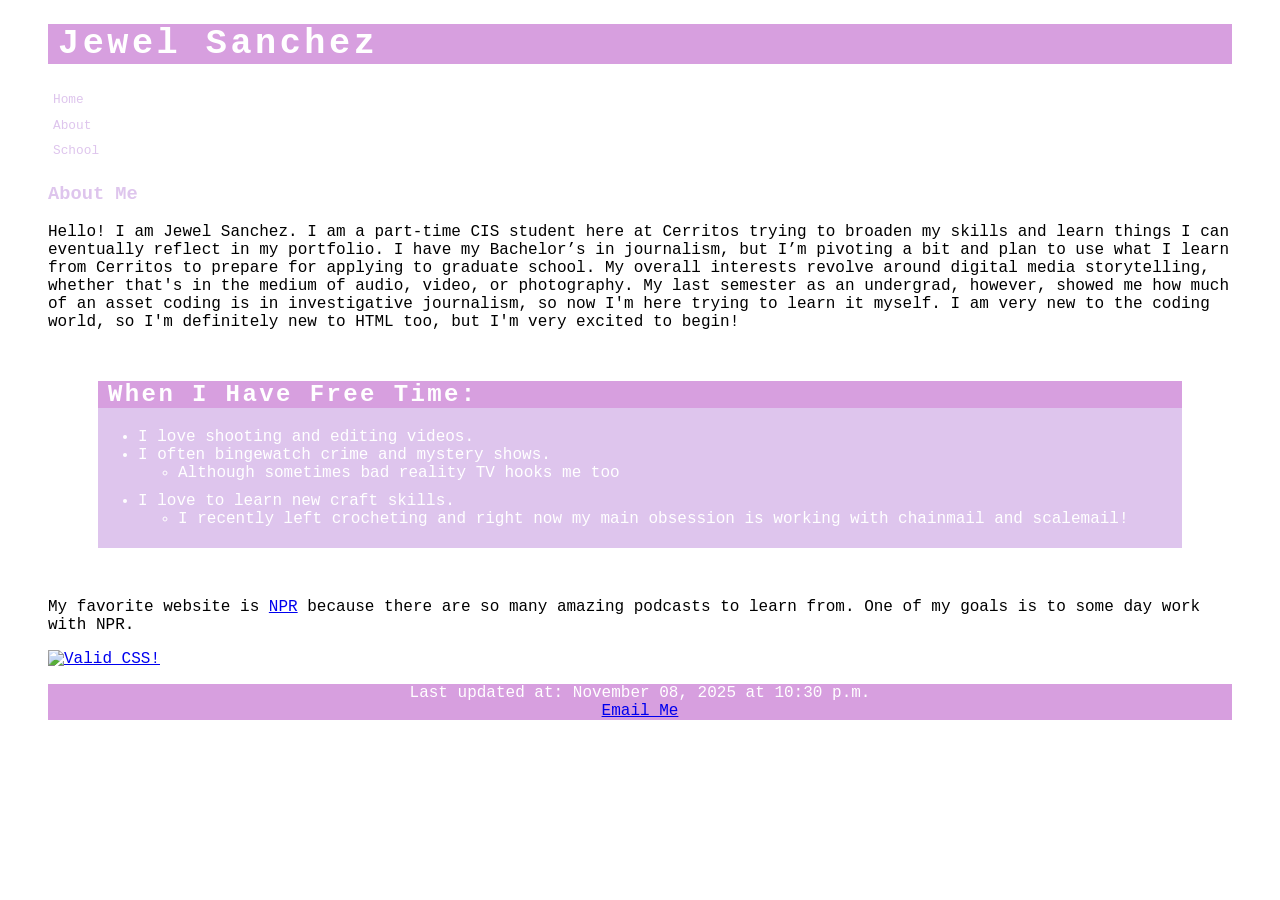
==== index.html @ fcfada48 "Add files via upload Project 1-3" ====
<!DOCTYPE html>
<html lang="en">
<head>
    <title>Uncut Jewel</title>
    <meta charset="utf-8">
    <meta name="keywords" content="Jewel, Los Angeles, LA, writer, portfolio">
    <link href="project1.css" rel="stylesheet">

</head>

<body>
    <header>
    <h1>Jewel Sanchez</h1>
        <nav> 
            <ul>
                <li><a href="index.html">Home</a></li>
                <li><a href="about.html">About</a></li>
                <li><a href="index.html">School</a></li>
            </ul> 
        </nav>
    </header>
    <article>
        <h3>About Me</h3>
        <p> Hello! I am Jewel Sanchez. I am a part-time CIS student here at Cerritos trying to broaden my skills 
            and learn things I can eventually reflect in my portfolio. I have my Bachelor’s in journalism, 
            but I’m pivoting a bit and plan to use what I learn from Cerritos to prepare for applying to graduate 
            school. My overall interests revolve around digital media storytelling, whether that's in the medium 
            of audio, video, or photography. My last semester as an undergrad, however, showed me how much of an 
            asset coding is in investigative journalism, so now I'm here trying to learn it myself. I am very new 
            to the coding world, so I'm definitely new to HTML too, but I'm very excited to begin!
        </p>
        <div class="container-with-background">
            <h2>When I Have Free Time:</h2> 
            <ul class="purple-list">
                <li>I love shooting and editing videos. </li>
                <li>I often bingewatch crime and mystery shows.
                    <ul class="purple-list">
                        <li>Although sometimes bad reality TV hooks me too</li>
                    </ul>
                </li>
                <li>I love to learn new craft skills. 
                    <ul class="purple-list"> 
                        <li>I recently left crocheting and right now my main obsession is working with 
                            chainmail and scalemail!</li>
                    </ul>
                </li>
            </ul></div>
        <p>My favorite website is <a href="https://www.npr.org/podcasts-and-shows/" target="window">NPR</a> because 
            there are so many amazing podcasts to learn from. One of my goals is to some day work with NPR.
        </p>
        <p>
            <a href="https://jigsaw.w3.org/css-validator/check/referer">
                <img style="border:0;width:88px;height:31px"
                    src="https://jigsaw.w3.org/css-validator/images/vcss-blue"
                    alt="Valid CSS!">
            </a>
        </p>
    </article>
    <footer>Last updated at: <time datetime="2025-11-08T22:30">November 08, 2025 at 10:30 p.m.</time><br>
    <a href="mailto:jewel.sanchez436@gmail.com">Email Me</a>
    </footer>
</body>
</html>
---- project1.css ----
@charset "utf-8";
/*
   Project 1
   TSS Typographic Style Sheet
   Author: Jewel Sanchez
   Date: 08 November 2025   
   
   Filename: project1.css

*/


/* HTML and Body Styles */

html {
    background-color:white;
    padding-left: 40px;
    padding-right: 40px;
}
body {
    font-family: Courier, monospace;
    color:black
}
.container-with-background {
    background-color: hsl(278, 52%, 85%); /* Background color for gap between sections */
    color:white;
    margin: 50px;
}
.purple-list{
    background-color: hsl(278, 52%, 85%);
    color:white;
    padding-bottom: 10px;
    padding-left: 40px;
}

/* Heading Styles */

h1 {
    font-size: 2.2em;
    padding-left: 10px;
}
h2 {
    font-size: 1.5em;
    padding-left: 10px;
}
h1, h2 {
    font-family: Courier, monospace;
    letter-spacing: 0.1em;
    background-color: rgb(215, 159, 223);
    color: white;
}
h3{
    color: hsl(278,52%,85%);
    outline-color: black;
}


/* Navigation Styles */	

nav {
    font-size: 0.8em;
    background-color: white;
}
nav > ul {
    line-height: 2em;
    list-style-type: none;
    padding-left: 5px;
}
nav > ul > li.newgroup {
    margin-top: 20px;
}
nav > ul > li > a:link, nav > ul > li > a:visited {
    color: hsl(278,52%,85%);
    text-decoration: none;
}
 nav > ul > li > a:hover, nav > ul > li > a:active {
    color: rgb(215, 159, 223);
    text-decoration: underline;
}


/* Footer Styles */

body > footer {
    background-color: rgb(215, 159, 223);
    color: white; 
    font: normal small-caps bold 0.9em/3em,
        Courier, monospace;
    text-align: center;
}
    

/*
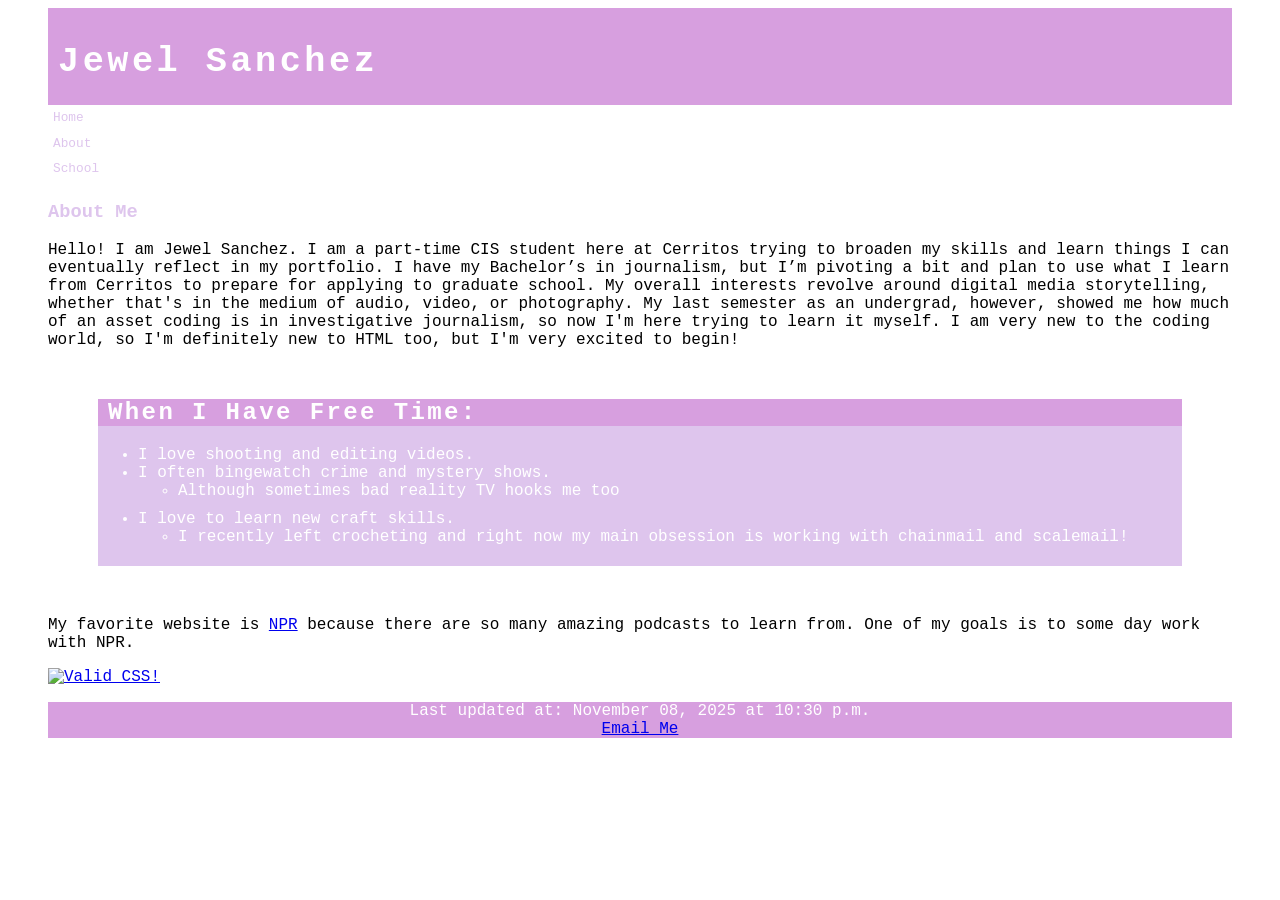
==== commit ef6906f9: "Add files via upload Project 1-3 Updated" ====
--- a/index.html
+++ b/index.html
@@ -29,7 +29,7 @@
             asset coding is in investigative journalism, so now I'm here trying to learn it myself. I am very new 
             to the coding world, so I'm definitely new to HTML too, but I'm very excited to begin!
         </p>
-        <div class="container-with-background">
+        <section>
             <h2>When I Have Free Time:</h2> 
             <ul class="purple-list">
                 <li>I love shooting and editing videos. </li>
@@ -44,7 +44,7 @@
                             chainmail and scalemail!</li>
                     </ul>
                 </li>
-            </ul></div>
+            </ul></section>
         <p>My favorite website is <a href="https://www.npr.org/podcasts-and-shows/" target="window">NPR</a> because 
             there are so many amazing podcasts to learn from. One of my goals is to some day work with NPR.
         </p>
--- a/project1.css
+++ b/project1.css
@@ -1,7 +1,6 @@
 @charset "utf-8";
 /*
-   Project 1
-   TSS Typographic Style Sheet
+   Project 1 Style Sheet
    Author: Jewel Sanchez
    Date: 08 November 2025   
    
@@ -21,10 +20,9 @@
     font-family: Courier, monospace;
     color:black
 }
-.container-with-background {
-    background-color: hsl(278, 52%, 85%); /* Background color for gap between sections */
-    color:white;
-    margin: 50px;
+header {
+    background-color: rgb(215, 159, 223);
+    padding-top: 10px;
 }
 .purple-list{
     background-color: hsl(278, 52%, 85%);
@@ -79,6 +77,14 @@
 }
 
 
+/* Section Styles */
+section {
+    background-color: hsl(278, 52%, 85%); /* Background color for gap between sections */
+    color:white;
+    margin: 50px;
+}
+
+
 /* Footer Styles */
 
 body > footer {
@@ -87,7 +93,4 @@
     font: normal small-caps bold 0.9em/3em,
         Courier, monospace;
     text-align: center;
-}
-    
-
-/*+}
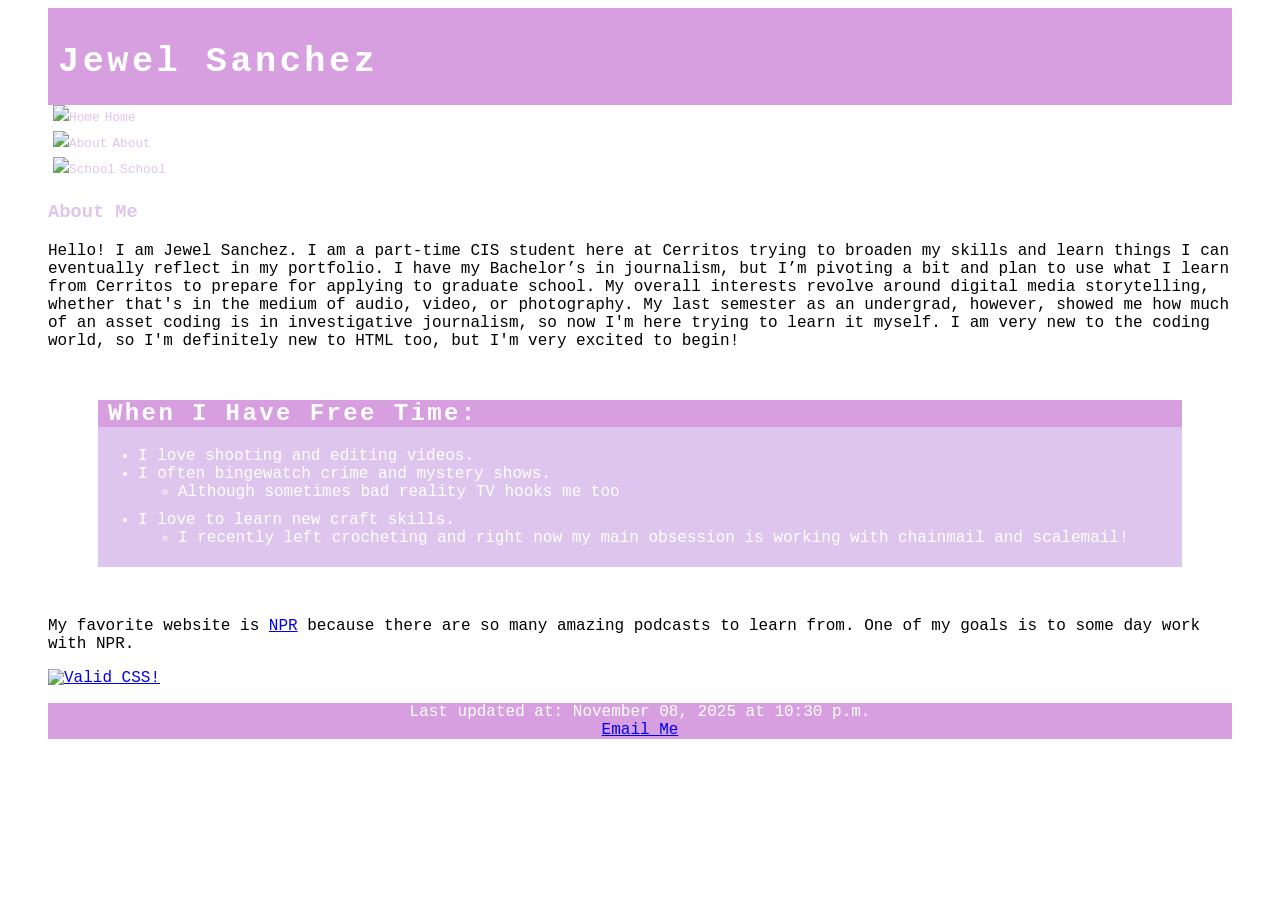
==== commit f1db8111: "Add files via upload Project 1-3 Updated" ====
--- a/index.html
+++ b/index.html
@@ -13,9 +13,9 @@
     <h1>Jewel Sanchez</h1>
         <nav> 
             <ul>
-                <li><a href="index.html">Home</a></li>
-                <li><a href="about.html">About</a></li>
-                <li><a href="index.html">School</a></li>
+                <li><a href="index.html"><img src="diamond.avif" alt="Home">Home</a></li>
+                <li><a href="about.html"><img src="diamond.avif" alt="About">About</a></li>
+                <li><a href="index.html"><img src="diamond.avif" alt="School">School</a></li>
             </ul> 
         </nav>
     </header>
--- a/project1.css
+++ b/project1.css
@@ -75,7 +75,11 @@
     color: rgb(215, 159, 223);
     text-decoration: underline;
 }
-
+nav img {
+    height: 1em;
+    vertical-align: middle;
+    margin-right: 5px;
+}
 
 /* Section Styles */
 section {
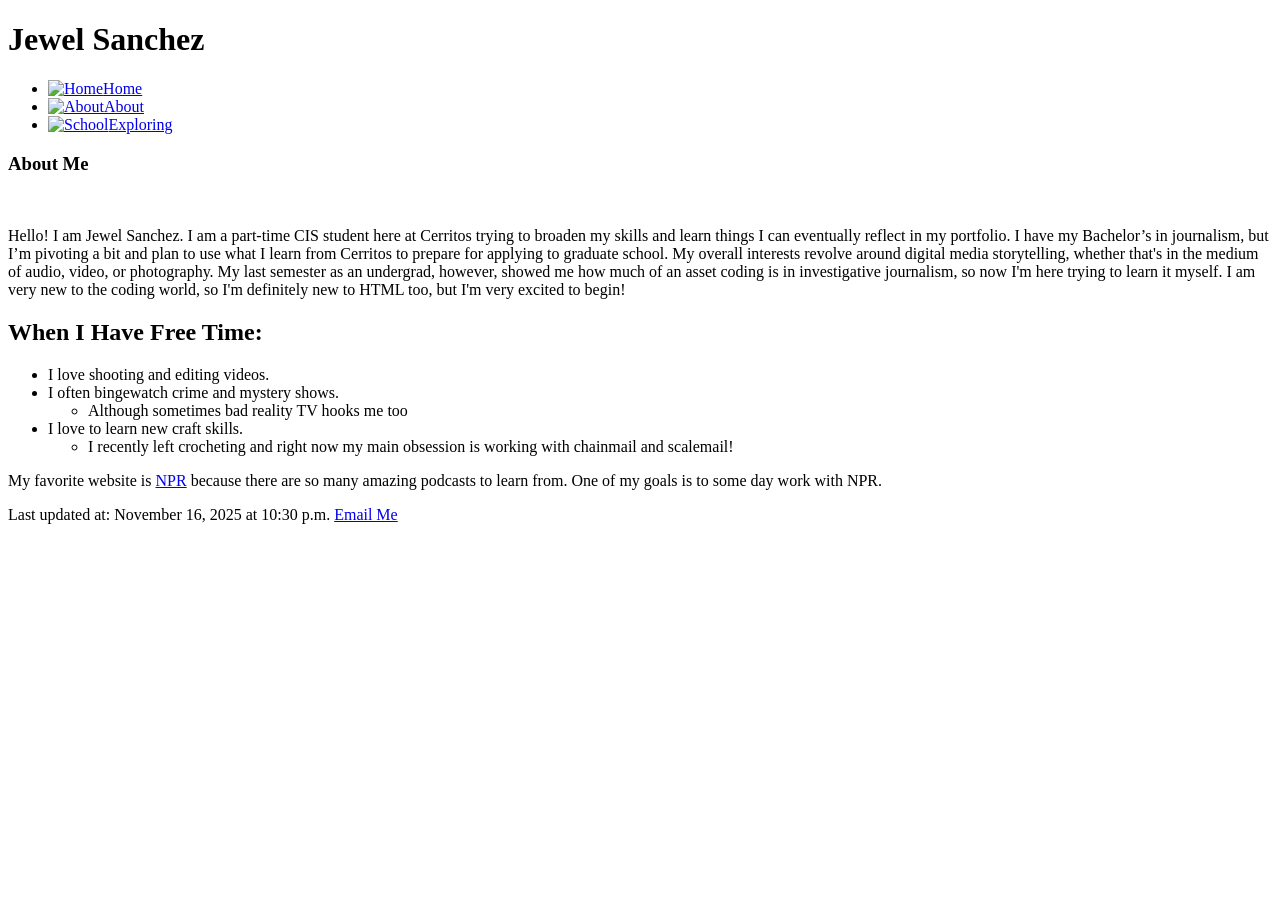
==== commit 5e89e484: "Add files via upload" ====
--- a/index.html
+++ b/index.html
@@ -4,7 +4,7 @@
     <title>Uncut Jewel</title>
     <meta charset="utf-8">
     <meta name="keywords" content="Jewel, Los Angeles, LA, writer, portfolio">
-    <link href="project1.css" rel="stylesheet">
+    <link href="draft.css" rel="stylesheet">
 
 </head>
 
@@ -13,51 +13,47 @@
     <h1>Jewel Sanchez</h1>
         <nav> 
             <ul>
-                <li><a href="index.html"><img src="diamond.avif" alt="Home">Home</a></li>
-                <li><a href="about.html"><img src="diamond.avif" alt="About">About</a></li>
-                <li><a href="index.html"><img src="diamond.avif" alt="School">School</a></li>
+                <li><a href="index.html"><img src="https://images.unsplash.com/vector-1739890611896-433a56218315?ixlib=rb-4.1.0&ixid=M3wxMjA3fDB8MHxwaG90by1wYWdlfHx8fGVufDB8fHx8fA%3D%3D&auto=format&fit=crop&q=80&w=1180" alt="Home">Home</a></li>
+                <li><a href="about.html"><img src="https://images.unsplash.com/vector-1739890611896-433a56218315?ixlib=rb-4.1.0&ixid=M3wxMjA3fDB8MHxwaG90by1wYWdlfHx8fGVufDB8fHx8fA%3D%3D&auto=format&fit=crop&q=80&w=1180" alt="About">About</a></li>
+                <li><a href="exploring.html"><img src="https://images.unsplash.com/vector-1739890611896-433a56218315?ixlib=rb-4.1.0&ixid=M3wxMjA3fDB8MHxwaG90by1wYWdlfHx8fGVufDB8fHx8fA%3D%3D&auto=format&fit=crop&q=80&w=1180" alt="School">Exploring</a></li>
             </ul> 
         </nav>
     </header>
-    <article>
-        <h3>About Me</h3>
-        <p> Hello! I am Jewel Sanchez. I am a part-time CIS student here at Cerritos trying to broaden my skills 
+    <section id="leftColumn">
+        <article>
+            <h3>About Me</h3><br>
+            <p> Hello! I am Jewel Sanchez. I am a part-time CIS student here at Cerritos trying to broaden my skills 
             and learn things I can eventually reflect in my portfolio. I have my Bachelor’s in journalism, 
             but I’m pivoting a bit and plan to use what I learn from Cerritos to prepare for applying to graduate 
             school. My overall interests revolve around digital media storytelling, whether that's in the medium 
             of audio, video, or photography. My last semester as an undergrad, however, showed me how much of an 
             asset coding is in investigative journalism, so now I'm here trying to learn it myself. I am very new 
             to the coding world, so I'm definitely new to HTML too, but I'm very excited to begin!
-        </p>
-        <section>
-            <h2>When I Have Free Time:</h2> 
-            <ul class="purple-list">
-                <li>I love shooting and editing videos. </li>
-                <li>I often bingewatch crime and mystery shows.
+            </p> 
+        </article>
+    </section>
+    <section id="rightColumn">
+        <h2>When I Have Free Time:</h2> 
+        <ul class="purple-list">
+            <li>I love shooting and editing videos. </li>
+            <li>I often bingewatch crime and mystery shows.
                     <ul class="purple-list">
                         <li>Although sometimes bad reality TV hooks me too</li>
                     </ul>
-                </li>
-                <li>I love to learn new craft skills. 
+            </li>
+            <li>I love to learn new craft skills. 
                     <ul class="purple-list"> 
                         <li>I recently left crocheting and right now my main obsession is working with 
                             chainmail and scalemail!</li>
                     </ul>
-                </li>
-            </ul></section>
+            </li>
+        </ul>
+    </section>
+   
         <p>My favorite website is <a href="https://www.npr.org/podcasts-and-shows/" target="window">NPR</a> because 
-            there are so many amazing podcasts to learn from. One of my goals is to some day work with NPR.
-        </p>
-        <p>
-            <a href="https://jigsaw.w3.org/css-validator/check/referer">
-                <img style="border:0;width:88px;height:31px"
-                    src="https://jigsaw.w3.org/css-validator/images/vcss-blue"
-                    alt="Valid CSS!">
-            </a>
-        </p>
-    </article>
-    <footer>Last updated at: <time datetime="2025-11-08T22:30">November 08, 2025 at 10:30 p.m.</time><br>
+            there are so many amazing podcasts to learn from. One of my goals is to some day work with NPR.</p>
+<footer>Last updated at: <time datetime="2025-11-16T22:30">November 16, 2025 at 10:30 p.m.</time>
     <a href="mailto:jewel.sanchez436@gmail.com">Email Me</a>
-    </footer>
+</footer>
 </body>
 </html>
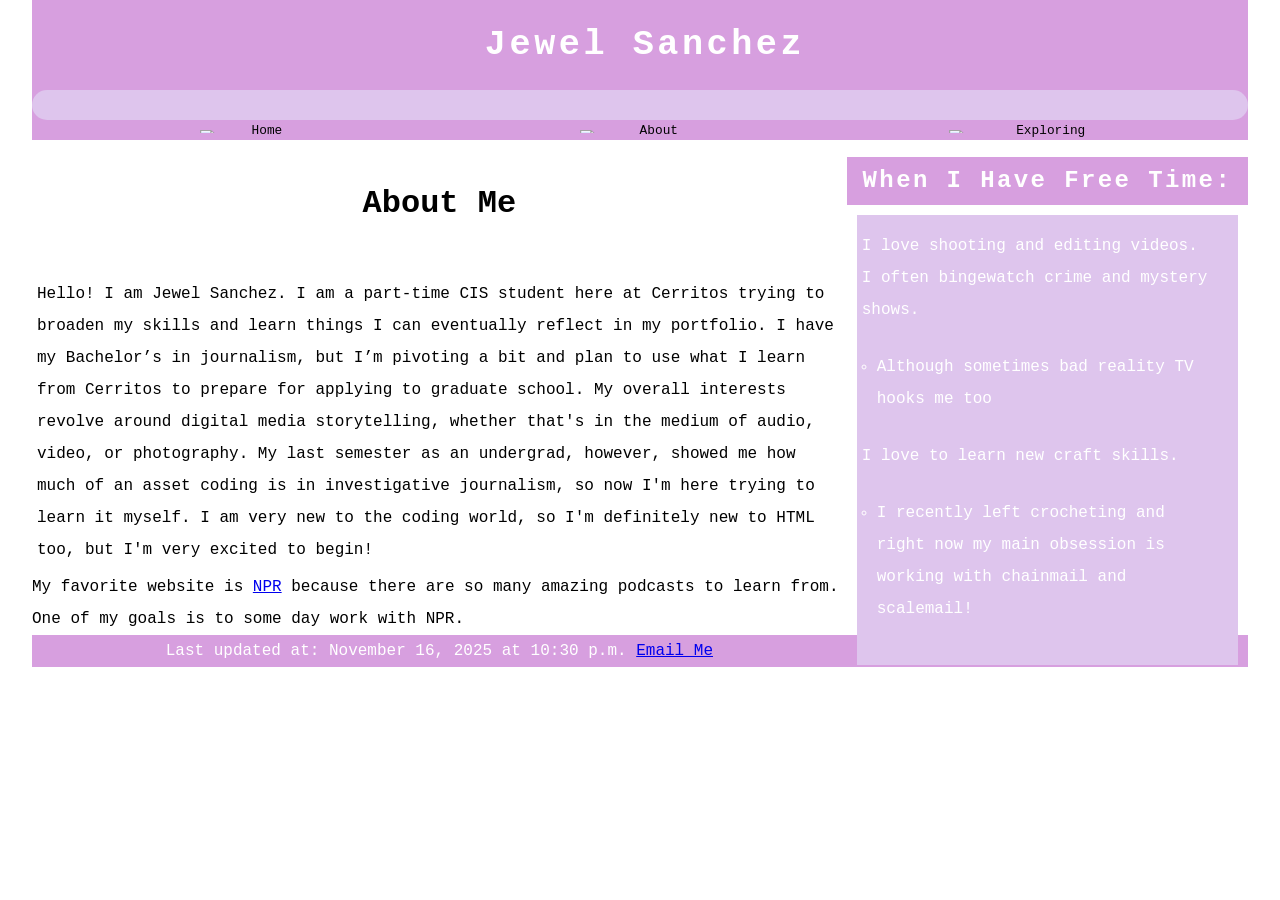
==== commit 95900864: "Update index.html" ====
--- a/index.html
+++ b/index.html
@@ -4,7 +4,7 @@
     <title>Uncut Jewel</title>
     <meta charset="utf-8">
     <meta name="keywords" content="Jewel, Los Angeles, LA, writer, portfolio">
-    <link href="draft.css" rel="stylesheet">
+    <link href="project1.css" rel="stylesheet">
 
 </head>
 
@@ -56,4 +56,4 @@
     <a href="mailto:jewel.sanchez436@gmail.com">Email Me</a>
 </footer>
 </body>
-</html>+</html>
--- a/project1.css
+++ b/project1.css
@@ -0,0 +1,177 @@
+@charset "utf-8";
+/*
+   Project 1 Style Sheet
+   Author: Jewel Sanchez
+   Date: 08 November 2025   
+   
+   Filename: project1.css
+
+*/
+address, article, aside, blockquote, body, cite,
+div, dl, dt, dd, em, figcaption, figure, footer,
+h1, h2, h3, h4, h5, h6, header, html, img,
+li, main, nav, ol, p, section, span, ul {
+    background: transparent;
+    font-size: 100%;
+    margin: 0;
+    padding: 0;
+    vertical-align: baseline;
+    box-sizing: border-box;
+}
+nav ul {
+    list-style: none;
+    list-style-image: none;
+}
+nav a {
+    text-decoration: none;
+}
+
+
+/* HTML and Body Styles */
+
+html {
+    background-color:white;
+}
+
+html {height: 100%;}
+body {min-height: 100%;}
+body > header > img {
+    display: block;
+    width: 100%;
+}
+
+body {
+    margin:auto;
+    width: 95%;
+    min-width: 640px;
+    font-family: Courier, monospace;
+    color:black;
+    line-height: 2;
+   
+}
+
+header {
+    background-color: rgb(215, 159, 223);
+    padding-top: 10px;
+    padding-bottom: 10px;
+    text-align: center;
+}
+.purple-list{
+    background-color: hsl(278, 52%, 85%);
+    color:white;
+    padding-left: 5px;
+}
+
+/* Floating Styles*/
+
+nav li {
+    display: block;
+    float: left;
+}
+nav li a{
+    display: block;
+    text-align: center;
+}
+body> header > nav li {
+    width: 33%;
+}
+
+/* Heading Styles */
+
+h1 {
+    font-size: 2.2em;
+    padding-left: 10px;
+}
+h2 {
+    font-size: 1.5em;
+}
+h1, h2 {
+    font-family: Courier, monospace;
+    letter-spacing: 0.1em;
+    background-color: rgb(215, 159, 223);
+    color: white;
+    text-align: center;
+}
+h3{
+    color: black;
+    outline-color: white;
+    text-align: center;
+    padding: 10px;
+    font-weight: 600;
+    font-size: xx-large;
+}
+
+
+/* Navigation Styles */	
+
+nav {
+    font-size: 0.8em;
+    background-color: hsl(278, 52%, 85%);
+    border-radius: 20px;
+}
+
+nav > ul {
+    line-height: 4em;
+    list-style-type: none;
+    padding-left: 5px;
+}
+
+nav > ul > li > a:link, nav > ul > li > a:visited {
+    color: black;
+    text-decoration: none;
+    text-align: center;
+    display: block;
+}
+ nav > ul > li > a:hover, nav > ul > li > a:active {
+    color: pink;
+    text-decoration: underline;
+    text-align: center;
+    display: block;
+}
+nav img {
+    height: 1em;
+    vertical-align: middle;
+    margin-right: 5px;
+   max-height:3px;
+}
+
+/* UL Styles */
+ul{
+    padding: 15px;
+    margin:10px;
+}
+
+
+/* Footer Styles */
+
+body > footer {
+    background-color: rgb(215, 159, 223);
+    color: white; 
+    font: normal small-caps bold 0.9em/3em,
+        Courier, monospace;
+    text-align: center;
+}
+
+/* Right Column Styles */
+section#rightColumn {
+    float: right;
+    width:33%;
+}
+
+section#rightColumn img {
+    display: block;
+    width: 80%;
+    float:right;
+    padding: 5px;
+}
+
+/* Left Column Styles */
+
+section#leftColumn {
+    clear: left;
+    float: left;
+    width: 67%;
+    padding: 5px;
+
+
+}
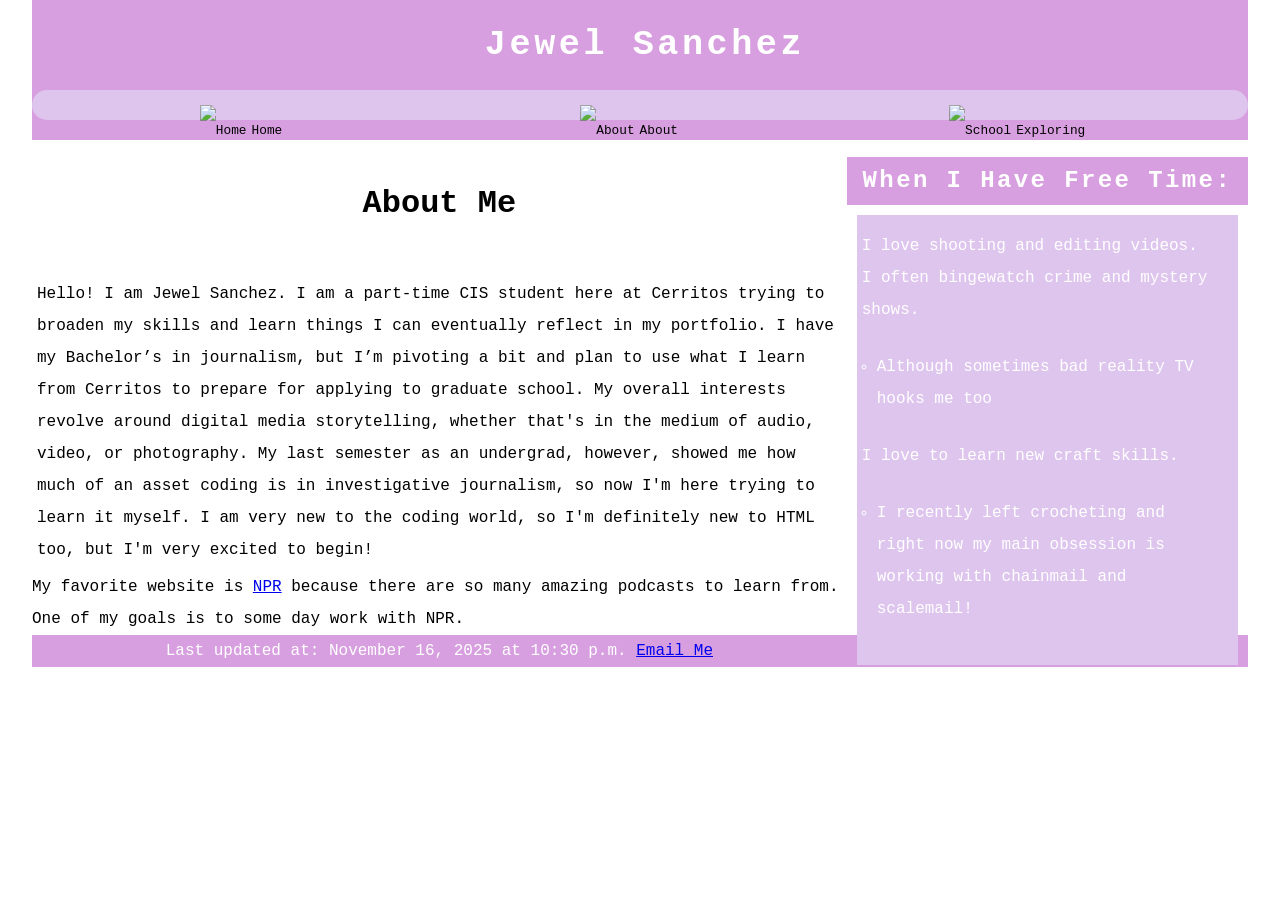
==== commit 5ef8b680: "Add files via upload" ====
--- a/index.html
+++ b/index.html
@@ -56,4 +56,4 @@
     <a href="mailto:jewel.sanchez436@gmail.com">Email Me</a>
 </footer>
 </body>
-</html>
+</html>
--- a/project1.css
+++ b/project1.css
@@ -132,7 +132,6 @@
     height: 1em;
     vertical-align: middle;
     margin-right: 5px;
-   max-height:3px;
 }
 
 /* UL Styles */
@@ -173,5 +172,4 @@
     width: 67%;
     padding: 5px;
 
-
-}
+}
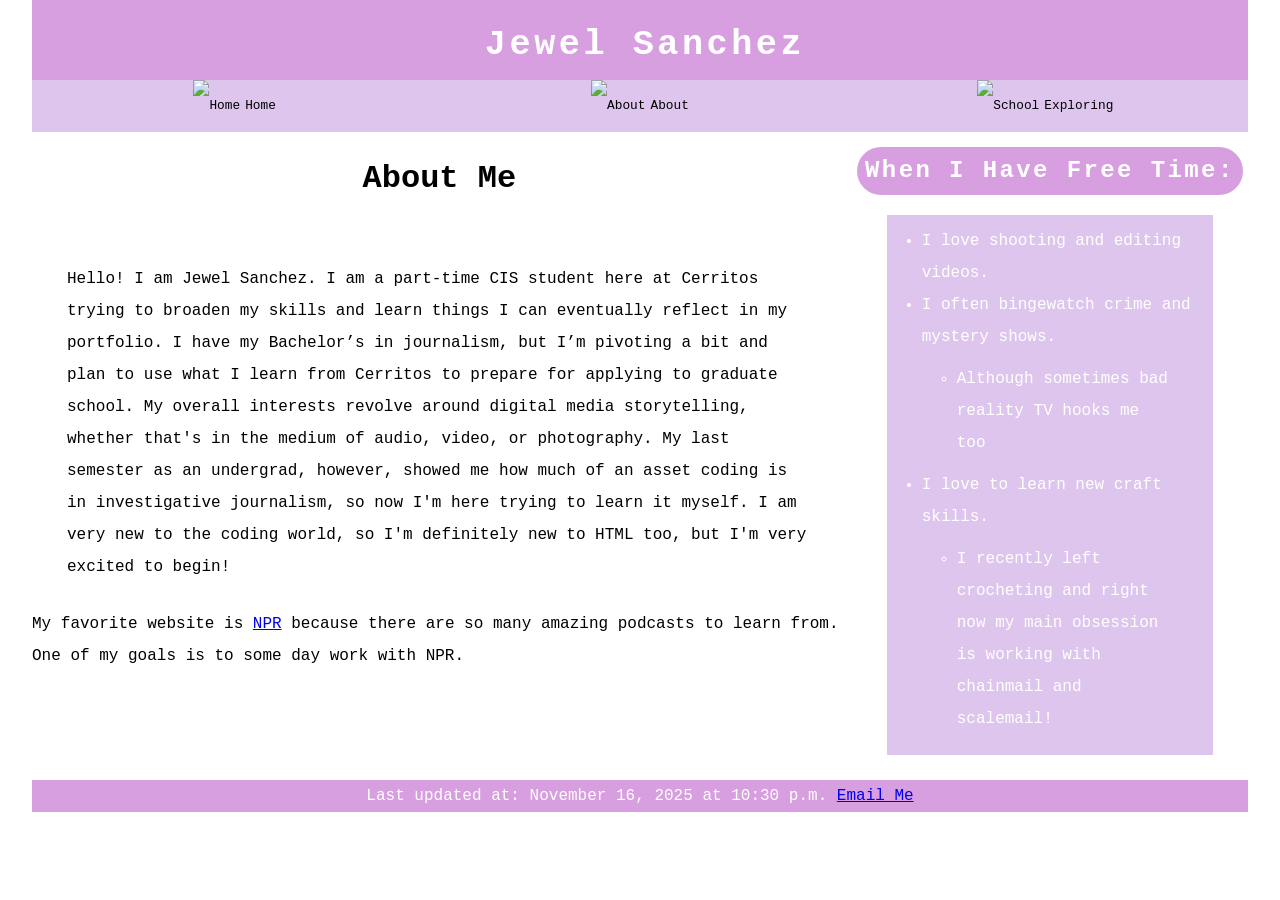
==== commit 637dfaed: "Add files via upload" ====
--- a/index.html
+++ b/index.html
@@ -19,40 +19,41 @@
             </ul> 
         </nav>
     </header>
-    <section id="leftColumn">
-        <article>
+        <section id="leftColumn">
             <h3>About Me</h3><br>
-            <p> Hello! I am Jewel Sanchez. I am a part-time CIS student here at Cerritos trying to broaden my skills 
-            and learn things I can eventually reflect in my portfolio. I have my Bachelor’s in journalism, 
-            but I’m pivoting a bit and plan to use what I learn from Cerritos to prepare for applying to graduate 
-            school. My overall interests revolve around digital media storytelling, whether that's in the medium 
-            of audio, video, or photography. My last semester as an undergrad, however, showed me how much of an 
-            asset coding is in investigative journalism, so now I'm here trying to learn it myself. I am very new 
-            to the coding world, so I'm definitely new to HTML too, but I'm very excited to begin!
-            </p> 
-        </article>
-    </section>
-    <section id="rightColumn">
-        <h2>When I Have Free Time:</h2> 
-        <ul class="purple-list">
-            <li>I love shooting and editing videos. </li>
-            <li>I often bingewatch crime and mystery shows.
+                <article>
+                    <p> Hello! I am Jewel Sanchez. I am a part-time CIS student here at Cerritos trying to broaden my skills 
+                    and learn things I can eventually reflect in my portfolio. I have my Bachelor’s in journalism, 
+                    but I’m pivoting a bit and plan to use what I learn from Cerritos to prepare for applying to graduate 
+                    school. My overall interests revolve around digital media storytelling, whether that's in the medium 
+                    of audio, video, or photography. My last semester as an undergrad, however, showed me how much of an 
+                    asset coding is in investigative journalism, so now I'm here trying to learn it myself. I am very new 
+                    to the coding world, so I'm definitely new to HTML too, but I'm very excited to begin!
+                    </p> 
+                </article>
+        </section>
+        <section id="rightColumn">
+            <h2>When I Have Free Time:</h2> 
+                <article>
                     <ul class="purple-list">
-                        <li>Although sometimes bad reality TV hooks me too</li>
+                        <li>I love shooting and editing videos. </li>
+                        <li>I often bingewatch crime and mystery shows.
+                            <ul class="purple-list">
+                                <li>Although sometimes bad reality TV hooks me too</li>
+                            </ul>
+                        </li>
+                        <li>I love to learn new craft skills. 
+                            <ul class="purple-list"> 
+                                <li>I recently left crocheting and right now my main obsession is working with 
+                            chainmail and scalemail!</li>
+                            </ul>
+                        </li>
                     </ul>
-            </li>
-            <li>I love to learn new craft skills. 
-                    <ul class="purple-list"> 
-                        <li>I recently left crocheting and right now my main obsession is working with 
-                            chainmail and scalemail!</li>
-                    </ul>
-            </li>
-        </ul>
-    </section>
-   
+                </article>
+        </section>
         <p>My favorite website is <a href="https://www.npr.org/podcasts-and-shows/" target="window">NPR</a> because 
             there are so many amazing podcasts to learn from. One of my goals is to some day work with NPR.</p>
-<footer>Last updated at: <time datetime="2025-11-16T22:30">November 16, 2025 at 10:30 p.m.</time>
+<footer>Last updated at: <time datetime="2025-11-16T22:30">November 16, 2025 at 10:30 p.m.</time>    
     <a href="mailto:jewel.sanchez436@gmail.com">Email Me</a>
 </footer>
 </body>
--- a/project1.css
+++ b/project1.css
@@ -18,36 +18,24 @@
     vertical-align: baseline;
     box-sizing: border-box;
 }
-nav ul {
-    list-style: none;
-    list-style-image: none;
-}
-nav a {
-    text-decoration: none;
-}
 
 
 /* HTML and Body Styles */
 
 html {
     background-color:white;
-}
-
-html {height: 100%;}
-body {min-height: 100%;}
-body > header > img {
-    display: block;
-    width: 100%;
+    height: 100%;
 }
 
 body {
     margin:auto;
     width: 95%;
+    min-height: 100%;
     min-width: 640px;
     font-family: Courier, monospace;
     color:black;
     line-height: 2;
-   
+    box-sizing: border-box;
 }
 
 header {
@@ -56,25 +44,39 @@
     padding-bottom: 10px;
     text-align: center;
 }
+
+body > header > img {
+    display: block;
+    width: 100%;
+}
+
 .purple-list{
     background-color: hsl(278, 52%, 85%);
     color:white;
-    padding-left: 5px;
+    padding-left: 35px;
+    padding-right: 20px;
+    padding-top: 10px;
+    padding-bottom: 10px;
+    font-size:medium;
 }
+
+article{
+    color: black;
+    margin-left: 20px;
+    margin-right: 20px;
+    padding:10px;
+}
+
 
 /* Floating Styles*/
 
-nav li {
+body> header > nav li {
+    width: 33.3333%;
     display: block;
     float: left;
-}
-nav li a{
-    display: block;
     text-align: center;
 }
-body> header > nav li {
-    width: 33%;
-}
+
 
 /* Heading Styles */
 
@@ -84,6 +86,9 @@
 }
 h2 {
     font-size: 1.5em;
+    border-radius: 40px;
+    margin-top:10px;
+    margin-bottom: 10px;
 }
 h1, h2 {
     font-family: Courier, monospace;
@@ -94,7 +99,7 @@
 }
 h3{
     color: black;
-    outline-color: white;
+    outline-color: rgb(215, 159, 223);
     text-align: center;
     padding: 10px;
     font-weight: 600;
@@ -104,16 +109,16 @@
 
 /* Navigation Styles */	
 
-nav {
-    font-size: 0.8em;
-    background-color: hsl(278, 52%, 85%);
-    border-radius: 20px;
+nav ul {
+    list-style: none;
+    list-style-image: none;
 }
 
-nav > ul {
+nav > ul > li {
+    font-size: 0.8em;
     line-height: 4em;
     list-style-type: none;
-    padding-left: 5px;
+    background-color: hsl(278, 52%, 85%);
 }
 
 nav > ul > li > a:link, nav > ul > li > a:visited {
@@ -122,8 +127,8 @@
     text-align: center;
     display: block;
 }
- nav > ul > li > a:hover, nav > ul > li > a:active {
-    color: pink;
+nav > ul > li > a:hover, nav > ul > li > a:active {
+    color: white;
     text-decoration: underline;
     text-align: center;
     display: block;
@@ -134,35 +139,36 @@
     margin-right: 5px;
 }
 
-/* UL Styles */
-ul{
-    padding: 15px;
-    margin:10px;
-}
-
 
 /* Footer Styles */
 
 body > footer {
     background-color: rgb(215, 159, 223);
     color: white; 
-    font: normal small-caps bold 0.9em/3em,
-        Courier, monospace;
     text-align: center;
+    position: relative;
+    margin-top: 100px;
+    clear: both;
 }
+
 
 /* Right Column Styles */
 section#rightColumn {
     float: right;
     width:33%;
+    padding: 5px;
+    margin-bottom: 10px;
+    padding-left: 10px;
 }
 
 section#rightColumn img {
     display: block;
-    width: 80%;
+    width: 100%;
     float:right;
-    padding: 5px;
+    padding: 10px;
+    background-color:hsl(278, 52%, 85%);
 }
+
 
 /* Left Column Styles */
 
@@ -171,5 +177,9 @@
     float: left;
     width: 67%;
     padding: 5px;
+    margin-bottom: 10px;
+}
 
+section#leftColumn > ul {
+    padding-left:15px;
 }
